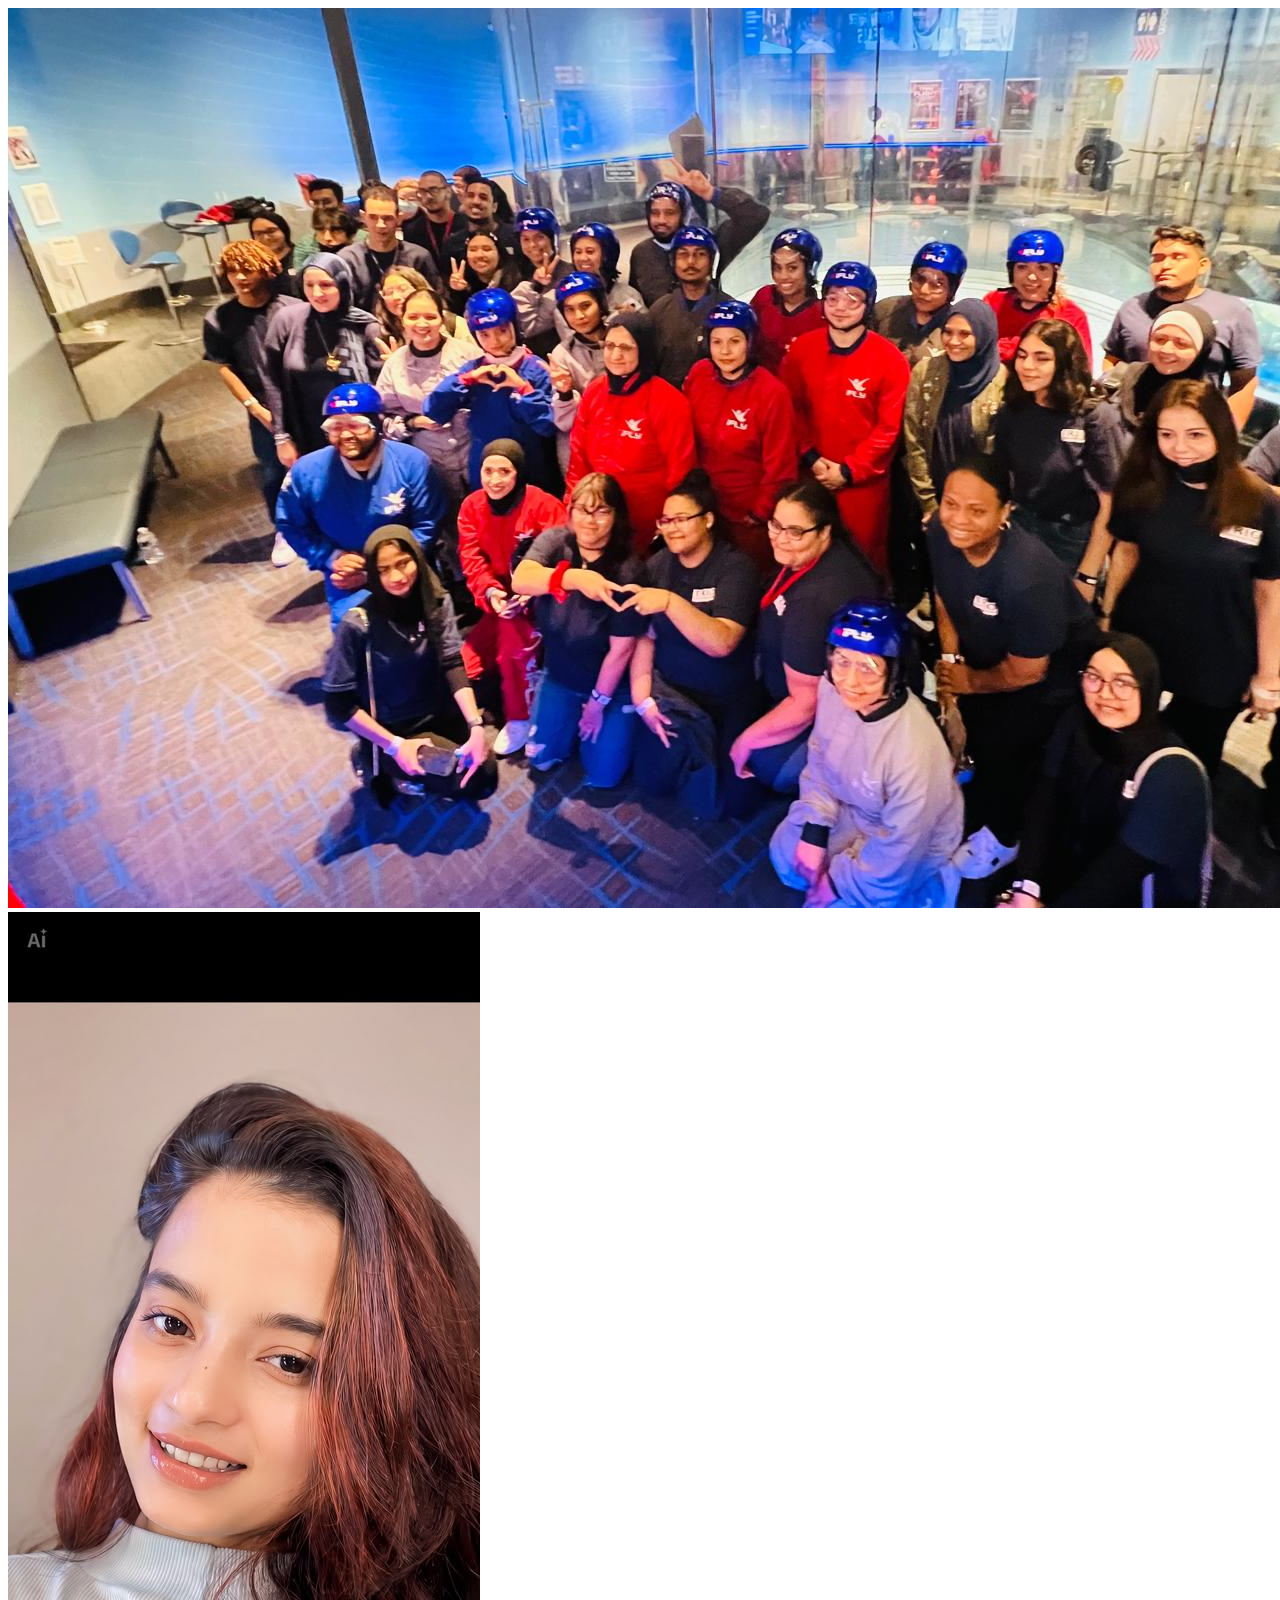
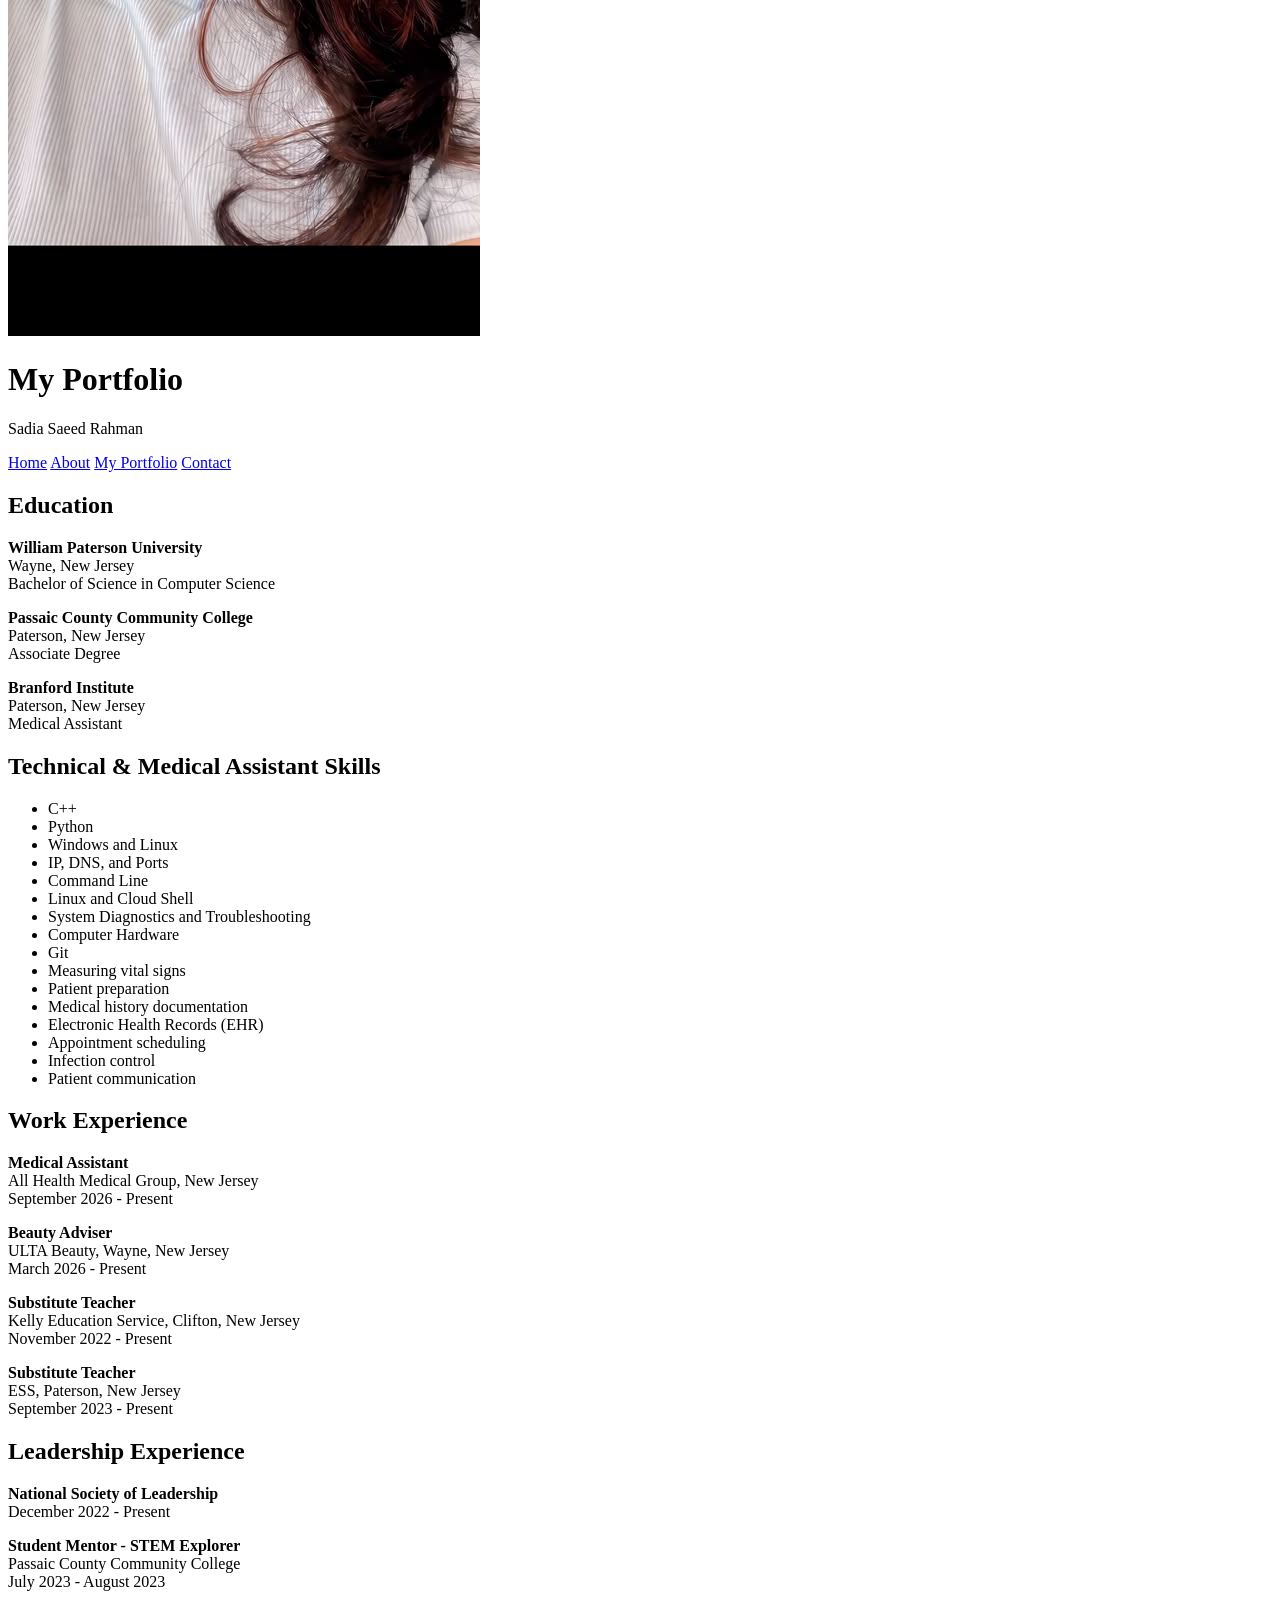
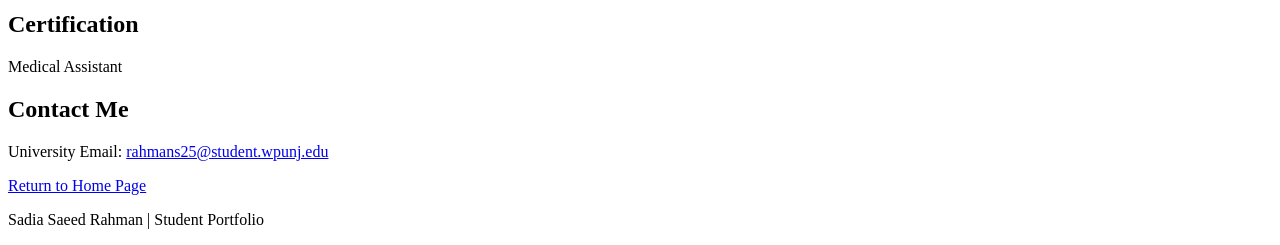
==== myportfolio.html @ 9bd9e2b0 "Add files via upload" ====
<!DOCTYPE html>
<html lang="en">
<head>
    <meta charset="UTF-8">
    <meta name="viewport" content="width=device-width, initial-scale=1.0">
    <title>Sadia Rahman - My Portfolio</title>
    <link rel="stylesheet" href="style.css">
</head>

<body>
    <header class="profile-header">
    <img src="cover.jpg" alt="Cover photo" class="cover-photo">

    <div class="profile-info">
        <img src="profile.jpg"
             alt="Sadia's profile picture"
             class="profile-photo">

        <h1>My Portfolio</h1>
        <p>Sadia Saeed Rahman</p>
    </div>
</header>    <nav>
        <a href="index.html">Home</a>
        <a href="index.html#about">About</a>
        <a href="myportfolio.html">My Portfolio</a>
        <a href="#contact">Contact</a>
    </nav>

    <main>
        <section>
            <h2>Education</h2>
            <p>
                <strong>William Paterson University</strong><br>
                Wayne, New Jersey<br>
                Bachelor of Science in Computer Science
            </p>
            <p>
                <strong>Passaic County Community College</strong><br>
                Paterson, New Jersey<br>
                Associate Degree
            </p>
            <p>
                <strong>Branford Institute</strong><br>
                Paterson, New Jersey<br>
                Medical Assistant
            </p>
        </section>

        <section>
            <h2>Technical &amp; Medical Assistant Skills</h2>
            <ul>
                <li>C++</li>
                <li>Python</li>
                <li>Windows and Linux</li>
                <li>IP, DNS, and Ports</li>
                <li>Command Line</li>
                <li>Linux and Cloud Shell</li>
                <li>System Diagnostics and Troubleshooting</li>
                <li>Computer Hardware</li>
                <li>Git</li>
  <li>Measuring vital signs</li>
	    <li>Patient preparation</li>
            <li>Medical history documentation</li>
            <li>Electronic Health Records (EHR)</li>
            <li>Appointment scheduling</li>
            <li>Infection control</li>
            <li>Patient communication</li>
            </ul>
        </section>

        <section>
            <h2>Work Experience</h2>
            <p>
                <strong>Medical Assistant</strong><br>
                All Health Medical Group, New Jersey<br>
                September 2026 - Present
            </p>
            <p>
                <strong>Beauty Adviser</strong><br>
                ULTA Beauty, Wayne, New Jersey<br>
                March 2026 - Present
            </p>
            <p>
                <strong>Substitute Teacher</strong><br>
                Kelly Education Service, Clifton, New Jersey<br>
                November 2022 - Present
            </p>
            <p>
                <strong>Substitute Teacher</strong><br>
                ESS, Paterson, New Jersey<br>
                September 2023 - Present
            </p>
        </section>

        <section>
            <h2>Leadership Experience</h2>
            <p>
                <strong>National Society of Leadership</strong><br>
                December 2022 - Present
            </p>
            <p>
                <strong>Student Mentor - STEM Explorer</strong><br>
                Passaic County Community College<br>
                July 2023 - August 2023
            </p>
        </section>

        <section>
            <h2>Certification</h2>
            <p>Medical Assistant</p>
        </section>

        <section id="contact">
            <h2>Contact Me</h2>
            <p>
                University Email:
                <a href="mailto:rahmans25@student.wpunj.edu">
                    rahmans25@student.wpunj.edu
                </a>
            </p>
            <p><a href="index.html">Return to Home Page</a></p>
        </section>
    </main>

    <footer>
        <p>Sadia Saeed Rahman | Student Portfolio</p>
    </footer>
</body>
</html>
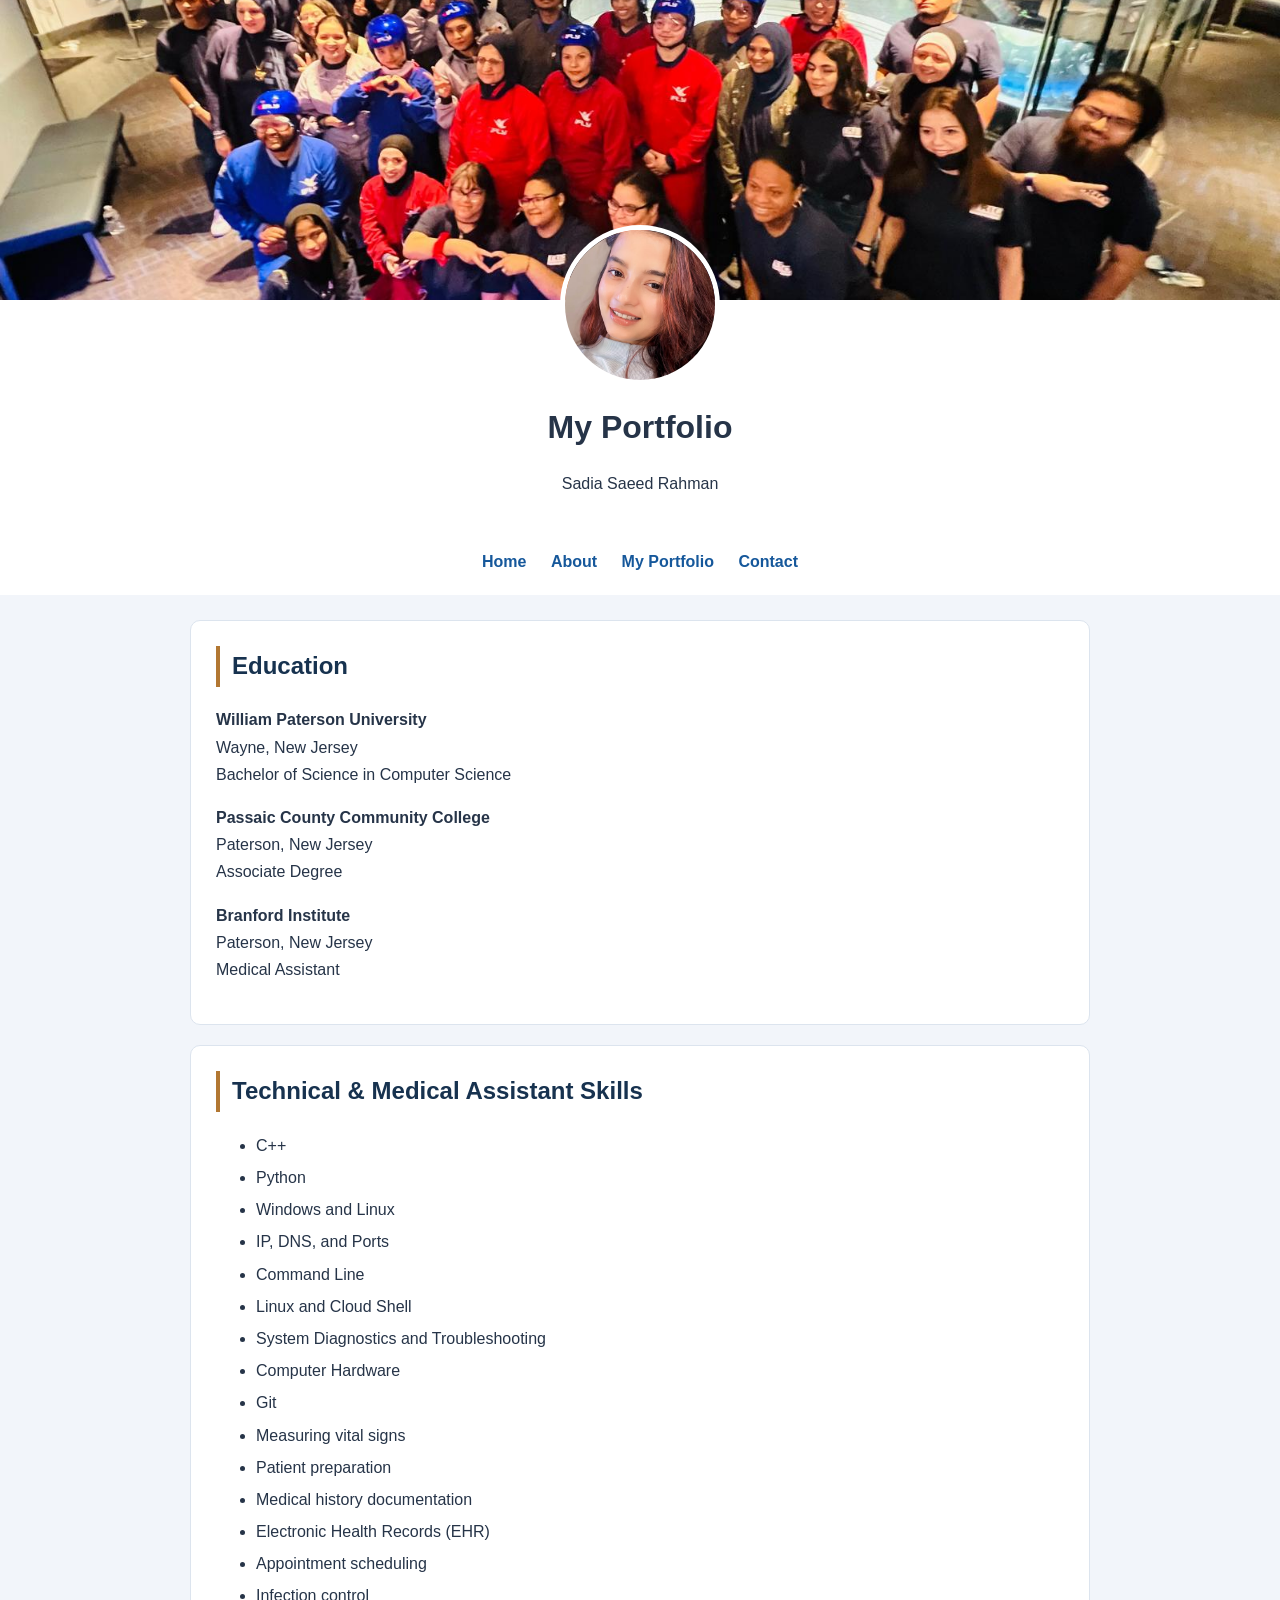
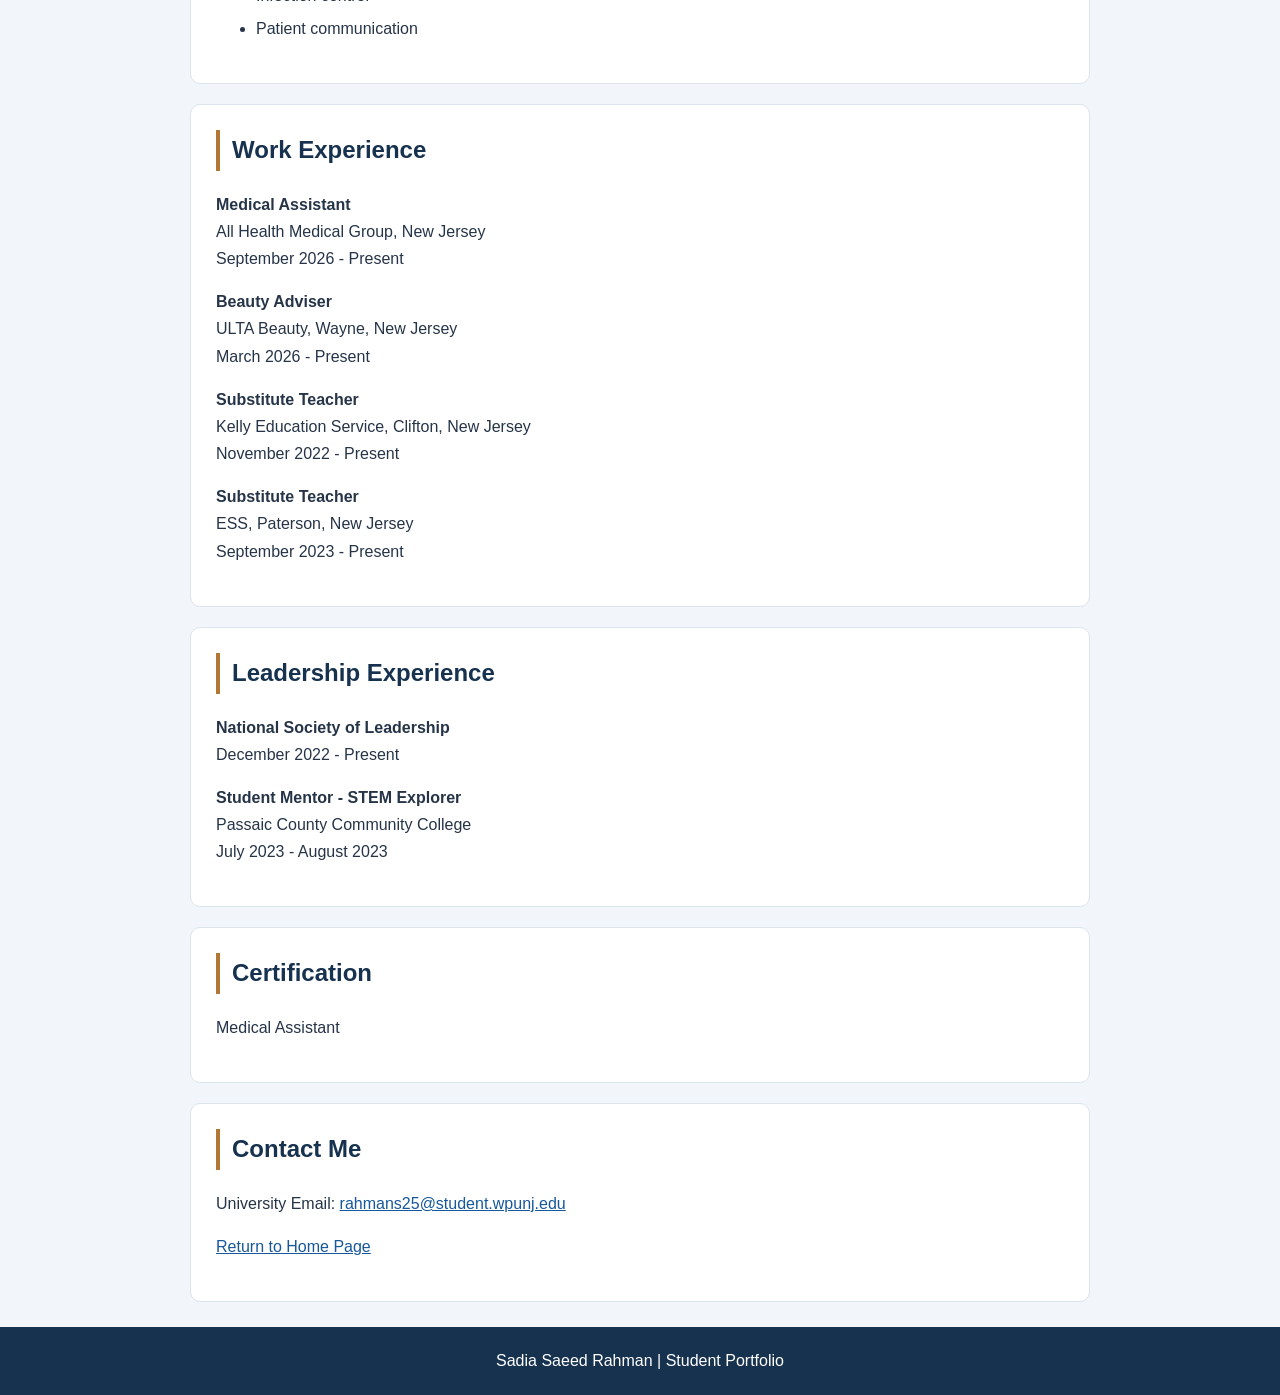
==== commit e2a5b853: "Update myportfolio.html" ====
--- a/myportfolio.html
+++ b/myportfolio.html
@@ -4,7 +4,7 @@
     <meta charset="UTF-8">
     <meta name="viewport" content="width=device-width, initial-scale=1.0">
     <title>Sadia Rahman - My Portfolio</title>
-    <link rel="stylesheet" href="style.css">
+    <link rel="stylesheet" href="Style.css">
 </head>
 
 <body>
@@ -126,4 +126,4 @@
         <p>Sadia Saeed Rahman | Student Portfolio</p>
     </footer>
 </body>
-</html>+</html>
--- a/Style.css
+++ b/Style.css
@@ -0,0 +1,117 @@
+body {
+    font-family: Arial, Helvetica, sans-serif;
+    background-color: #f2f5fa;
+    color: #263448;
+    margin: 0;
+    line-height: 1.7;
+}
+
+header {
+    background-color: #17324f;
+    color: white;
+    text-align: center;
+    padding: 30px 20px;
+}
+
+h1 {
+    margin: 0;
+    font-size: 32px;
+}
+
+header p {
+    margin-bottom: 0;
+}
+
+nav {
+    background-color: white;
+    text-align: center;
+    padding: 15px;
+}
+
+nav a {
+    display: inline-block;
+    margin: 5px 10px;
+    font-weight: bold;
+    text-decoration: none;
+}
+
+a {
+    color: #16589b;
+}
+
+a:hover {
+    color: #103963;
+    text-decoration: underline;
+}
+
+main {
+    max-width: 900px;
+    margin: 25px auto;
+    padding: 0 20px;
+}
+
+section {
+    background-color: white;
+    margin-bottom: 20px;
+    padding: 25px;
+    border: 1px solid #dce4ee;
+    border-radius: 10px;
+}
+
+h2 {
+    color: #17324f;
+    margin-top: 0;
+    padding-left: 12px;
+    border-left: 4px solid #b27732;
+}
+
+li {
+    margin-bottom: 5px;
+}
+
+footer {
+    background-color: #17324f;
+    color: white;
+    text-align: center;
+    padding: 20px;
+}
+
+footer p {
+    margin: 0;
+}
+.profile-header {
+    padding: 0;
+}
+
+.cover-photo {
+    display: block;
+    width: 100%;
+    height: 300px;
+    object-fit: cover;
+    object-position: center;
+}
+
+.profile-info {
+    padding: 0 20px 30px;
+}
+
+.profile-photo {
+    display: block;
+    width: 150px;
+    height: 150px;
+    object-fit: cover;
+    border-radius: 50%;
+    border: 5px solid white;
+    margin: -75px auto 15px;
+    position: relative;
+}
+
+@media (max-width: 600px) {
+    .cover-photo {
+        height: 200px;
+    }
+}
+.profile-header {
+    background-color: white;
+    color: #263448;
+}
